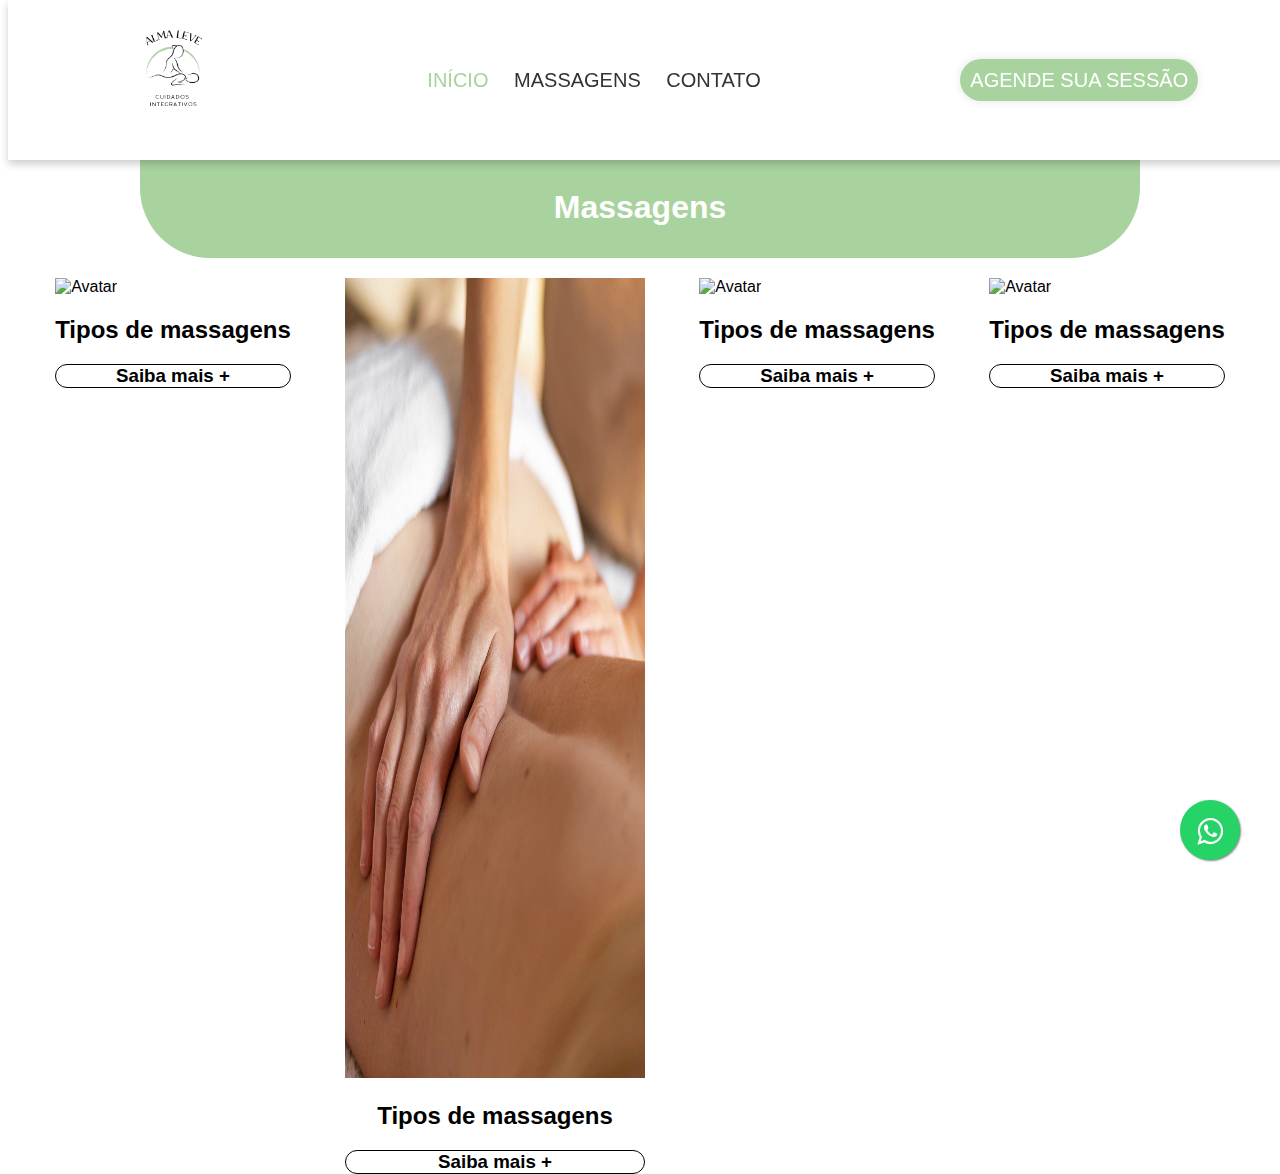
==== massagem/index.html @ 0f45ddbd "17-06" ====
<!DOCTYPE html>
<html lang="en">
<head>
    <meta charset="UTF-8">
    <meta name="viewport" content="width=device-width, initial-scale=1.0">
    <title>Document</title>
    <link rel="stylesheet" href="style.css">
</head>
<body>
    <header class="menuHeader">
        <div class="menu-icon" onclick="toggleMenu()">
            <div class="bar1"></div>
            <div class="bar2"></div>
            <div class="bar3"></div>
        </div>
        <nav id="menu">
            <ul>
                <li><a href="#home">INÍCIO</a></li>
                <li><a href="#games">MASSAGENS</a></li>
                <li><a href="#about">CONTATO</a></li>
                <li><a href="#contact" class="agendeMini">AGENDE SUA SESSÃO</a></li>
            </ul>
        </nav>
    </header>
    <header class="HeaderNormal">
        <img src="./imagensmassagem/Design sem nome.png" alt="" width="100px" height="100px" class="logo">
        <nav id="">
        <ul>
            <li ><a href=""class="inicio">INÍCIO</a></li>
            <li class="massagem"><a href="">MASSAGENS</a></li>
            <li class="contato"><a href="">CONTATO</a></li>
        </ul>
    </nav>
        <div class="sessao"><a class="agende">AGENDE SUA SESSÃO</a></div>

    </header>
     <main>
        <div class="whatssap">
            <link rel="stylesheet" href="https://maxcdn.bootstrapcdn.com/font-awesome/4.5.0/css/font-awesome.min.css">
              <a href="" style="position:fixed;width:60px;height:60px;bottom:40px;right:40px;background-color:#25d366;color:#FFF;border-radius:50px;text-align:center;font-size:30px;box-shadow: 1px 1px 2px #888;
                z-index:1000;" target="_blank">
              <i style="margin-top:16px" class="fa fa-whatsapp"></i>
              </a>
           </div>
           <div class="titulo">
        <h1 class> Massagens </h1>
    </div>
        <div class="cardsmassagem">
            <div class="cardmassagem1">
                <img src="" alt="Avatar" style="width:300px">
                <h2 class="textocardmassagem1"> Tipos de massagens </h4>
                    
                <h3 class="saibamaismassagem" href=""> Saiba mais +</h5>
              </div>
              <div class="cardmassagem2">
                <img src="teste25.png" alt="Avatar">
                <h2 class="textocardmassagem2"> Tipos de massagens </h4>
                    
                <h3 class="saibamaismassagem" href=""> Saiba mais +</h5>
              </div>
              <div class="cardmassagem3">
                <img src="" alt="Avatar" style="width:300px">
                <h2 class="textocardmassagem3"> Tipos de massagens </h4>
                    
                <h3 class="saibamaismassagem" href=""> Saiba mais +</h5>
              </div>
              <div class="cardmassagem4">
                <img src="" alt="Avatar" style="width:300px">
                <h2 class="textocardmassagem4"> Tipos de massagens </h4>
                    
                <h3 class="saibamaismassagem" href=""> Saiba mais +</h5>
              </div>
        </div>
     </main>

    <script src="script.js">  </script>
</body>
</html>
---- massagem/style.css ----
body
{
    font-family: 'Gill Sans', 'Gill Sans MT', Calibri, 'Trebuchet MS', sans-serif;
}

.menuHeader
{
    display: none;
}

header
{
    max-width: 100%;
    display: flex;
    justify-content: space-around;
    align-items: center;  
    font-size: 20px;
    background-color: #fff;
    position: fixed;
    width: 100%;
    top: 0;
    z-index: 1000;
    box-shadow: 0 4px 8px 0 rgba(0, 0, 0, 0.2);

}

#header h1 {
    margin: 0;
    float: left;
}

.agendeMini
{
    color: #a9d39e;

}

.bar1, .bar2, .bar3
{
    border: 1px solid black;
}

.menu-icon {
    display: none;
    flex-direction: column;
    cursor: pointer;
}

.menu-icon div {
    width: 25px;
    height: 3px;
    background-color: white;
    margin: 4px 0;
    transition: 0.6s;
}

nav ul
{
    list-style: none;
    padding: 0;
    text-align: center;
}

nav ul li {
    display: inline;
    margin-right: 20px;
}

nav ul li a {
    color: #333;
    text-decoration: none;
    transition: color 0.3s ease;
    position: relative;
}

nav ul li a::before {
    content: '';
    position: absolute;
    bottom: -2px;
    left: 0;
    width: 100%;
    height: 2px;
    background-color: #a9d39e;
    transform: scaleX(0);
    transition: transform 0.3s ease;
}

nav ul li a:hover::before {
    transform: scaleX(1);
}


.inicio, .massagem, .contato
{

    transition: color 0.3s ease;
}

.agende
{
    text-align: center;
}
img
{
    width: 100%;
    height: 800px;
    
}

.logo
{
    width: 150px; 
    height: 150px;
    border-radius: 100px;
    padding-bottom: 10px;
    justify-content: space-between;
    
}



.massagem:hover
{
    color: #a9d39e;
}

.contato:hover
{
    color: #a9d39e;
}

.inicio
{
    color: #a9d39e;
}

.agende
{
    background-color: #a9d39e;
    color: white;
    border-radius: 30px;
    padding: 10px;
    box-shadow: 0 0 10px rgba(0, 0, 0, 0.1);
    transition: box-shadow 0.4s ease;
}

.agende:hover
{
    box-shadow: 0 0 20px rgba(0, 0, 0, 0.2);
}

.titulo
{
    width: 1000px;
    padding-top: 160px;
    padding-bottom: 10px;
    text-align: center;
    background-color: #a9d39e;
    margin: auto;
    border-radius: 70px;
    Color: white;
}

.cardsmassagem
{
    display: flex;
    padding: 20px;
    justify-content: space-around;
}

.cardmassagem2
{
    background-image: url(./imagensmassagem/relaxante-1200x745.jpg);
    background-size: cover;
    width: 300px;
    height: 300px;
}

.cardmassagem1:hover, .cardmassagem2:hover, .cardmassagem3:hover, .cardmassagem4:hover
{
    box-shadow: 0 4px 8px 0 rgba(0,0,0,0.2);
    transition: 0.3s;
    flex-direction: column;
    cursor: pointer;
}

.textocardmassagem1, .textocardmassagem2, .textocardmassagem3
{
    
    text-align: center;
}

.saibamaismassagem
{
    text-align: center;
    color: black;
    border: 1px solid black;
    border-radius: 150px;
}


.saibamaismassagem:hover
{
    color: #a9d39e;
}
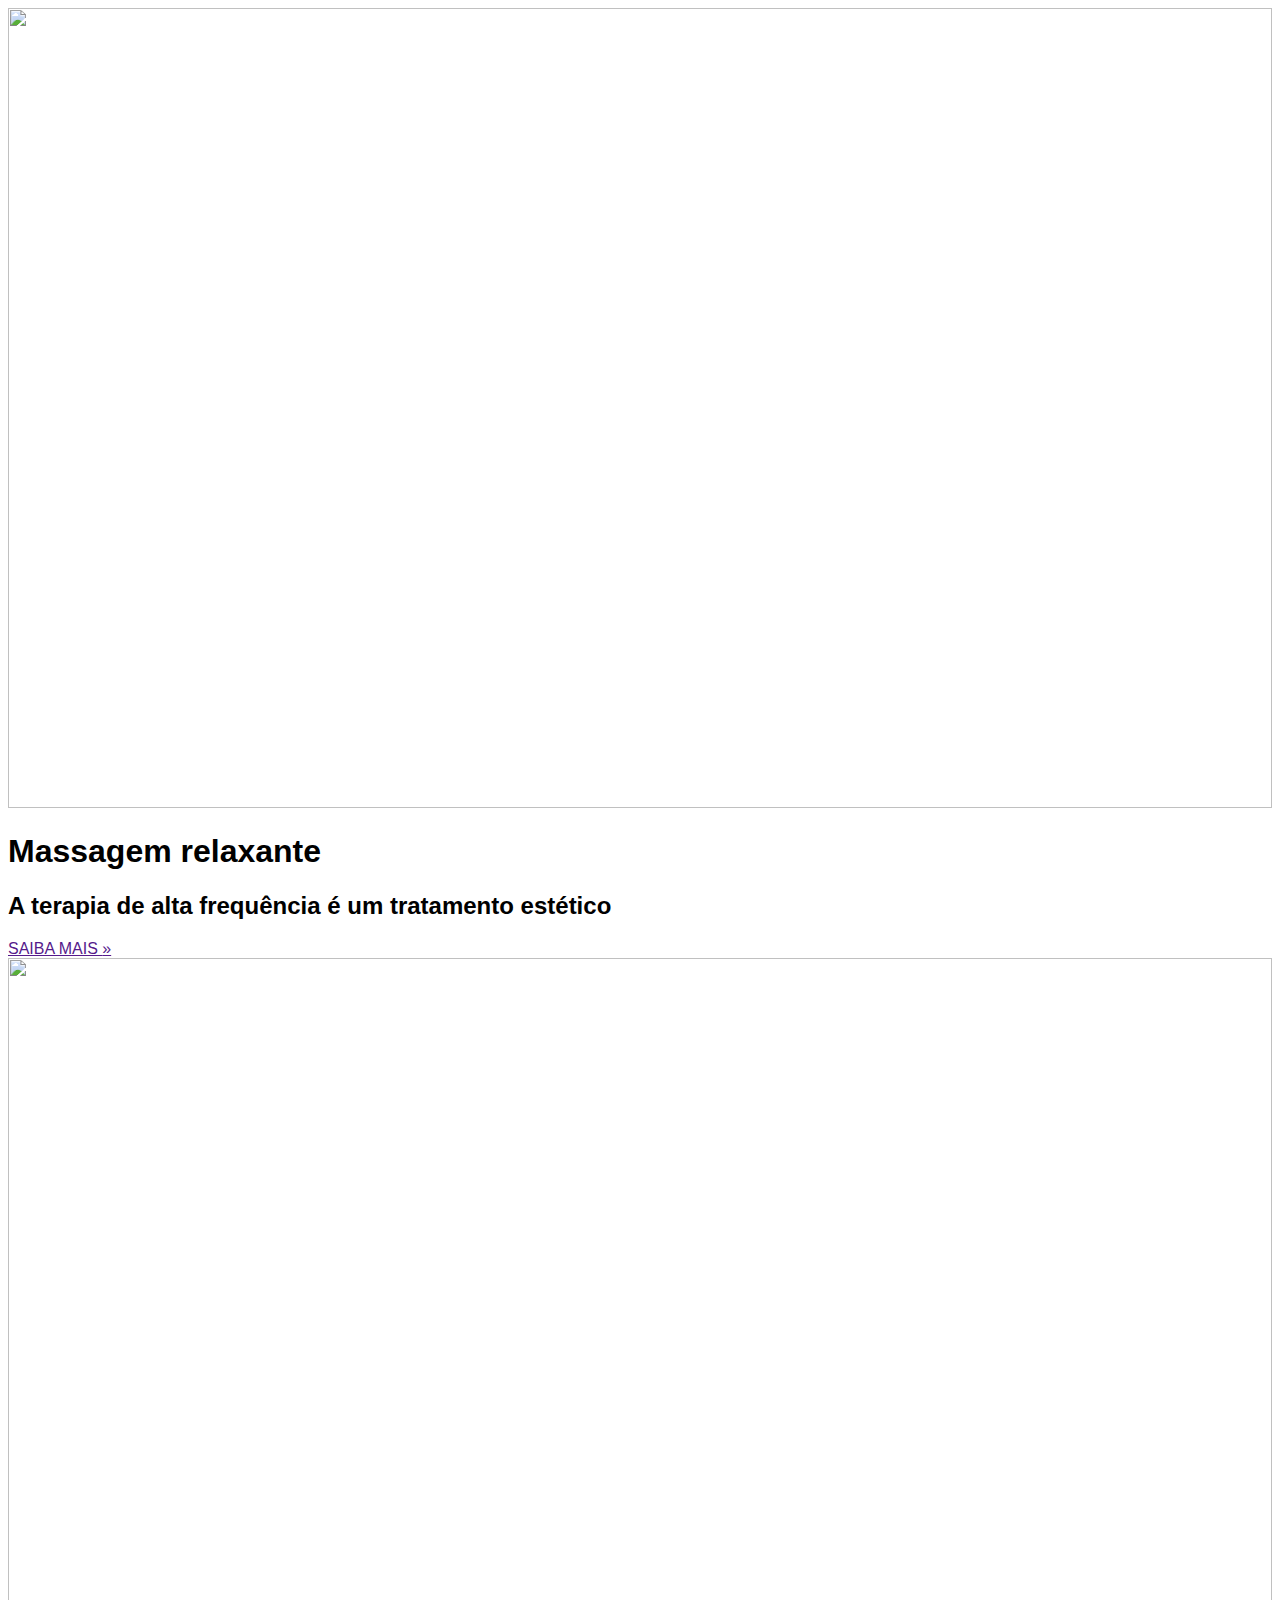
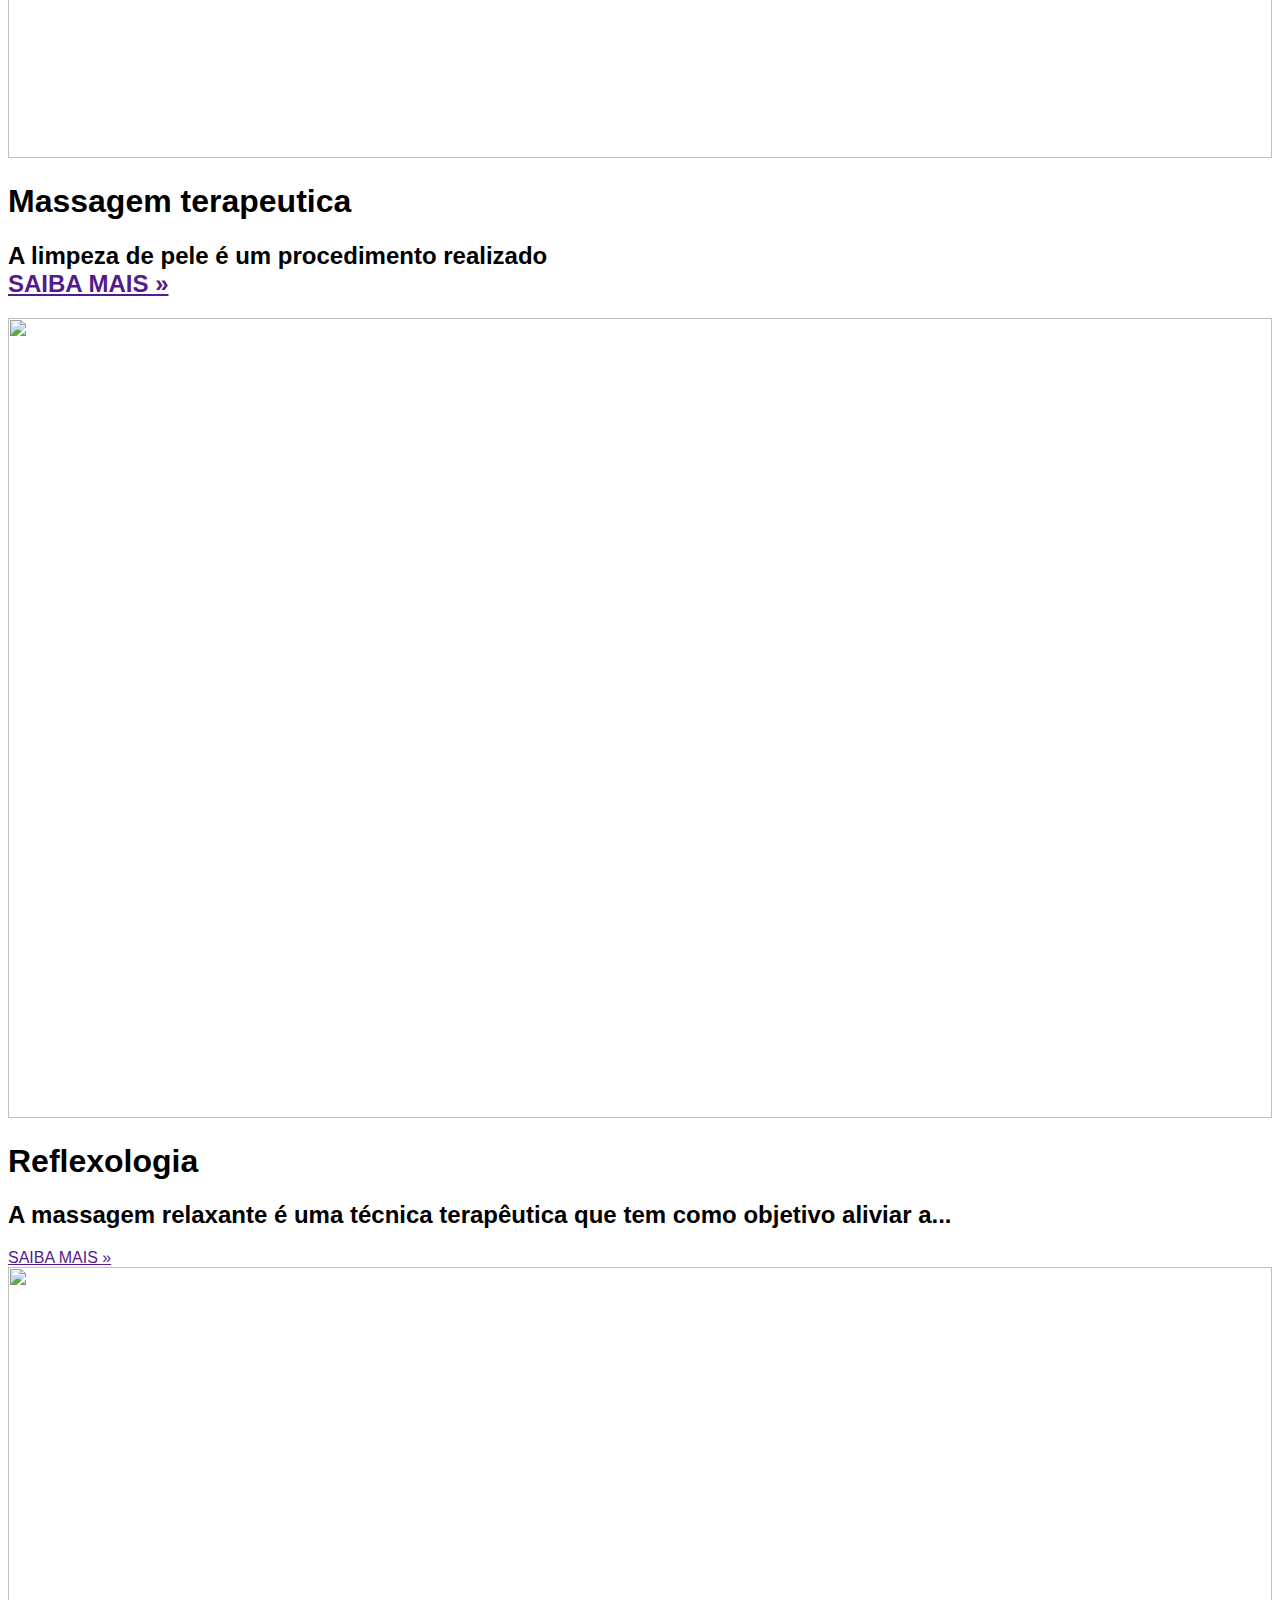
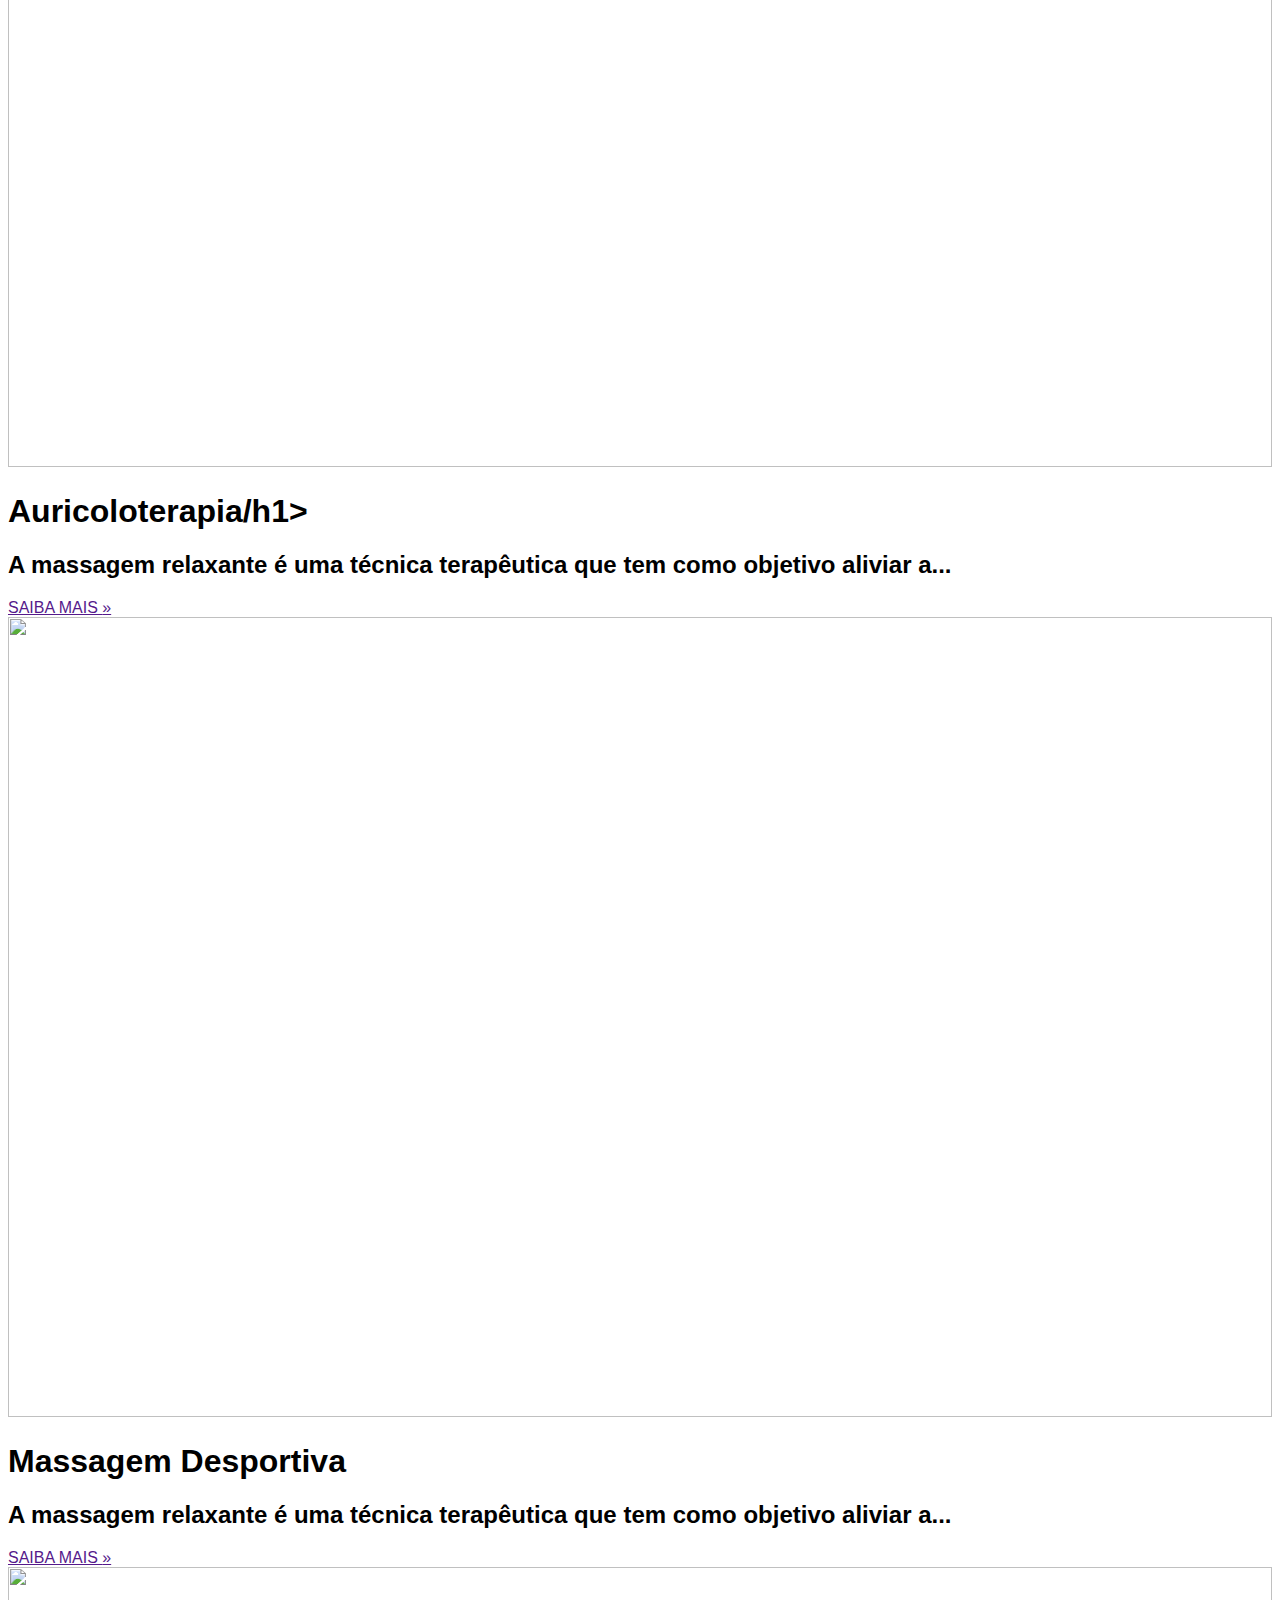
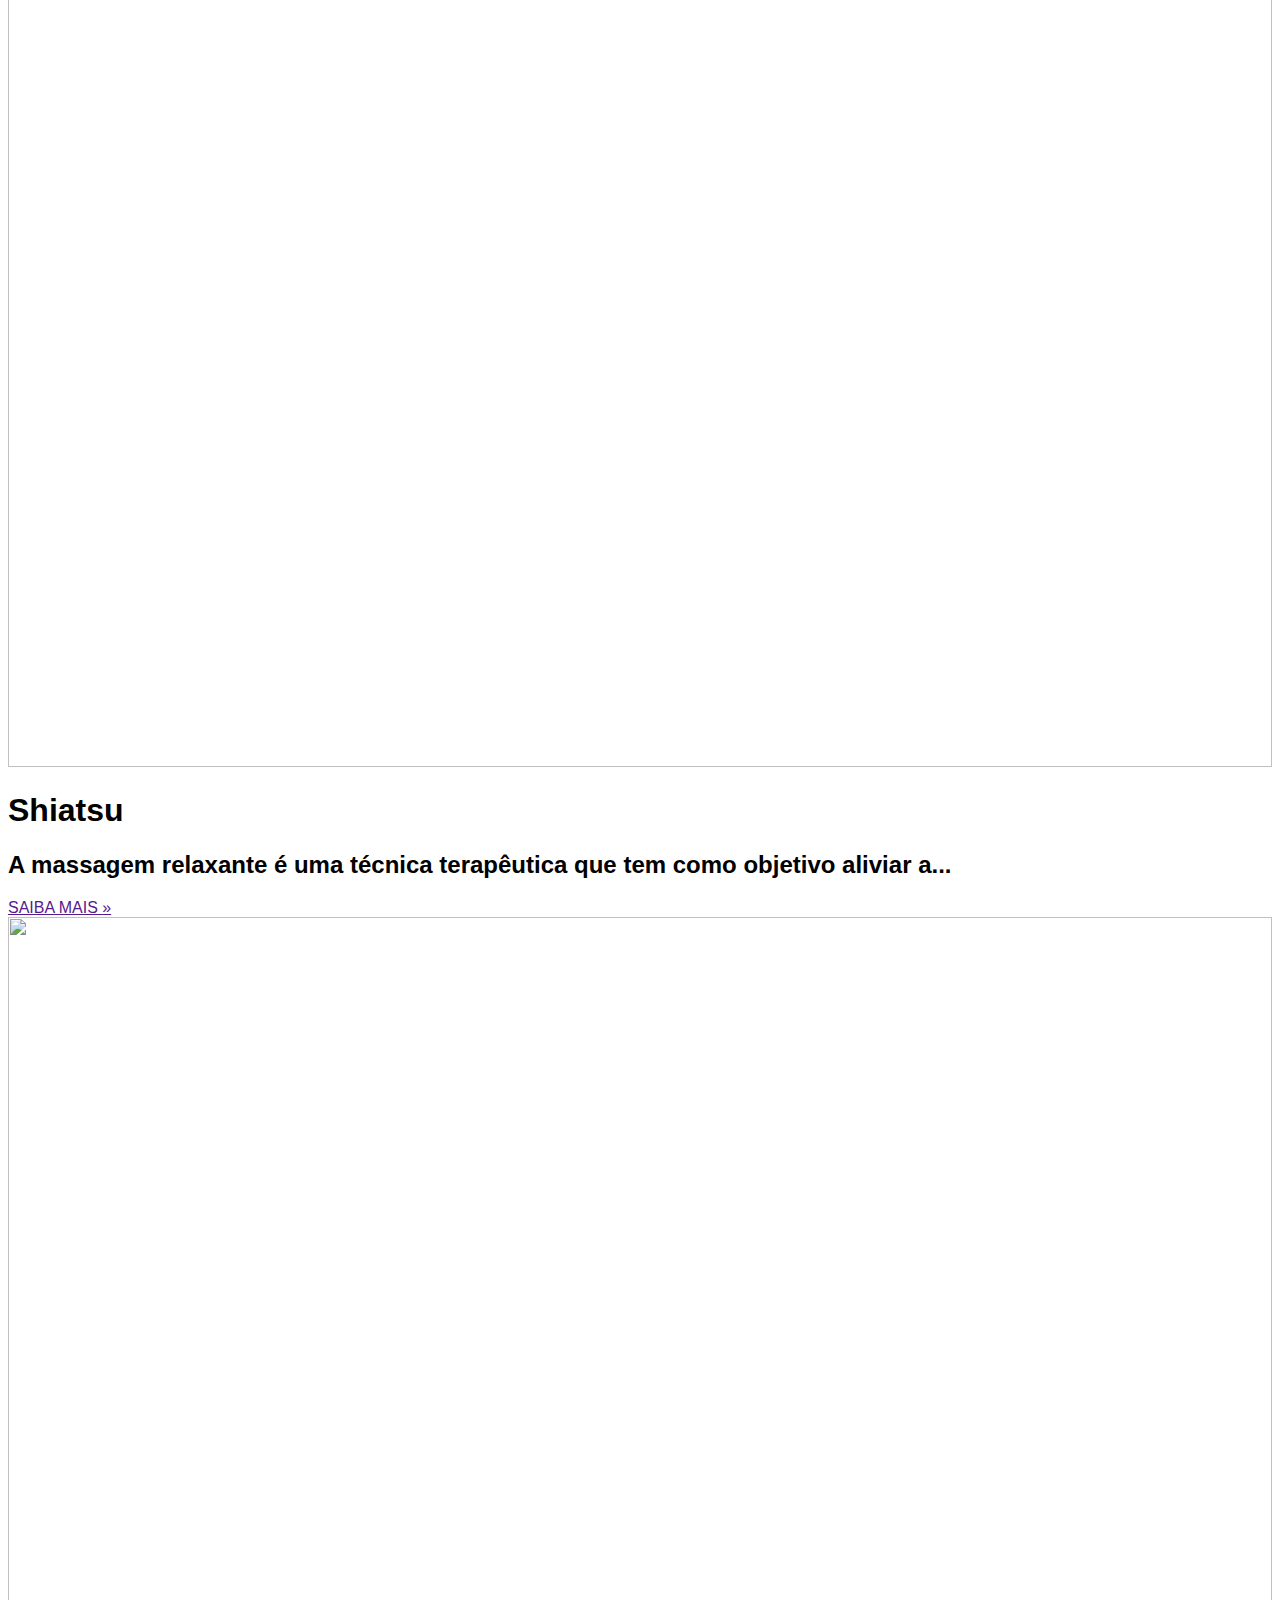
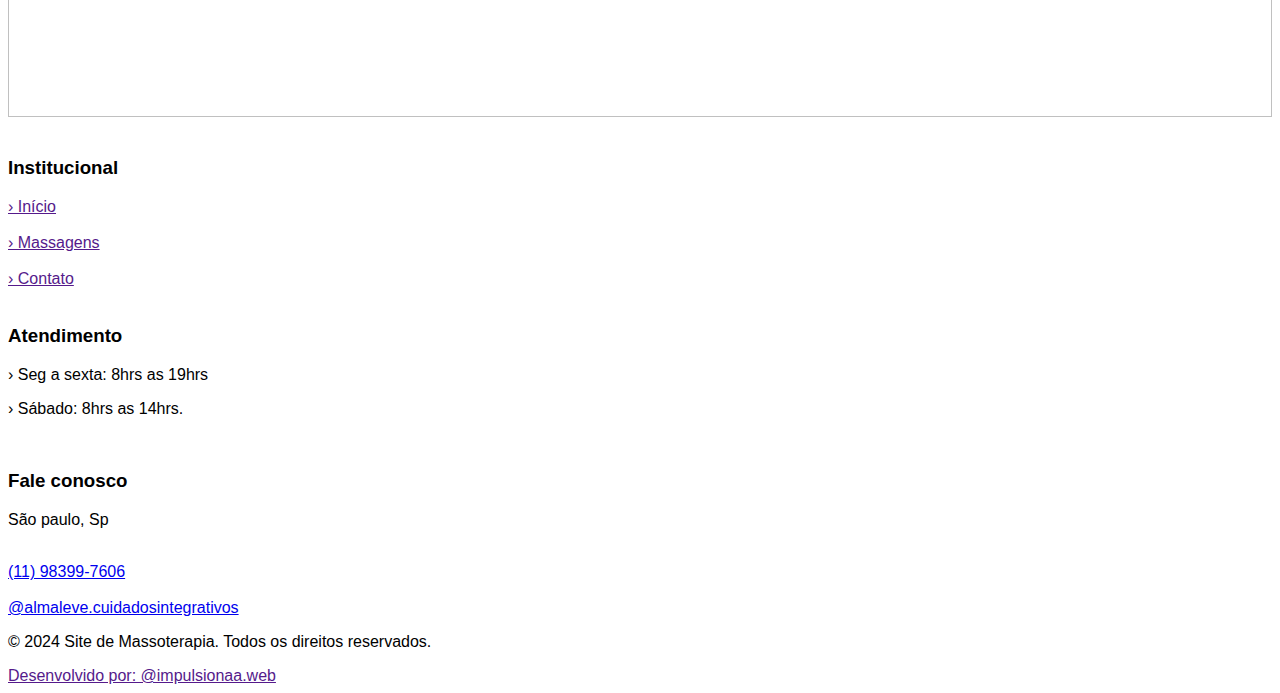
==== commit df0155dc: "Add files via upload" ====
--- a/massagem/index.html
+++ b/massagem/index.html
@@ -1,78 +1,134 @@
-<!DOCTYPE html>
-<html lang="en">
-<head>
-    <meta charset="UTF-8">
-    <meta name="viewport" content="width=device-width, initial-scale=1.0">
-    <title>Document</title>
-    <link rel="stylesheet" href="style.css">
-</head>
-<body>
-    <header class="menuHeader">
-        <div class="menu-icon" onclick="toggleMenu()">
-            <div class="bar1"></div>
-            <div class="bar2"></div>
-            <div class="bar3"></div>
-        </div>
-        <nav id="menu">
-            <ul>
-                <li><a href="#home">INÍCIO</a></li>
-                <li><a href="#games">MASSAGENS</a></li>
-                <li><a href="#about">CONTATO</a></li>
-                <li><a href="#contact" class="agendeMini">AGENDE SUA SESSÃO</a></li>
-            </ul>
-        </nav>
-    </header>
-    <header class="HeaderNormal">
-        <img src="./imagensmassagem/Design sem nome.png" alt="" width="100px" height="100px" class="logo">
-        <nav id="">
-        <ul>
-            <li ><a href=""class="inicio">INÍCIO</a></li>
-            <li class="massagem"><a href="">MASSAGENS</a></li>
-            <li class="contato"><a href="">CONTATO</a></li>
-        </ul>
-    </nav>
-        <div class="sessao"><a class="agende">AGENDE SUA SESSÃO</a></div>
-
-    </header>
-     <main>
-        <div class="whatssap">
-            <link rel="stylesheet" href="https://maxcdn.bootstrapcdn.com/font-awesome/4.5.0/css/font-awesome.min.css">
-              <a href="" style="position:fixed;width:60px;height:60px;bottom:40px;right:40px;background-color:#25d366;color:#FFF;border-radius:50px;text-align:center;font-size:30px;box-shadow: 1px 1px 2px #888;
-                z-index:1000;" target="_blank">
-              <i style="margin-top:16px" class="fa fa-whatsapp"></i>
-              </a>
-           </div>
-           <div class="titulo">
-        <h1 class> Massagens </h1>
-    </div>
-        <div class="cardsmassagem">
-            <div class="cardmassagem1">
-                <img src="" alt="Avatar" style="width:300px">
-                <h2 class="textocardmassagem1"> Tipos de massagens </h4>
-                    
-                <h3 class="saibamaismassagem" href=""> Saiba mais +</h5>
-              </div>
-              <div class="cardmassagem2">
-                <img src="teste25.png" alt="Avatar">
-                <h2 class="textocardmassagem2"> Tipos de massagens </h4>
-                    
-                <h3 class="saibamaismassagem" href=""> Saiba mais +</h5>
-              </div>
-              <div class="cardmassagem3">
-                <img src="" alt="Avatar" style="width:300px">
-                <h2 class="textocardmassagem3"> Tipos de massagens </h4>
-                    
-                <h3 class="saibamaismassagem" href=""> Saiba mais +</h5>
-              </div>
-              <div class="cardmassagem4">
-                <img src="" alt="Avatar" style="width:300px">
-                <h2 class="textocardmassagem4"> Tipos de massagens </h4>
-                    
-                <h3 class="saibamaismassagem" href=""> Saiba mais +</h5>
-              </div>
-        </div>
-     </main>
-
-    <script src="script.js">  </script>
-</body>
+<!DOCTYPE html>
+<html lang="en">
+<head>
+    <meta charset="UTF-8">
+    <meta name="viewport" content="width=device-width, initial-scale=1.0">
+    <title>Document</title>
+    <link rel="stylesheet" href="style.css">
+</head>
+<body>
+    <!DOCTYPE html>
+<html lang="en">
+<head>
+    <meta charset="UTF-8">
+    <meta name="viewport" content="width=device-width, initial-scale=1.0">
+    <title>Document</title>
+    <link rel="stylesheet" href="style.css">
+</head>
+<body>
+    <header class="menuHeader">
+        <img src="./imagens/Design sem.png" alt="" width="100px" height="100px" class="logo">
+        <div class="menu-icon" onclick="toggleMenu()">
+            <div class="bar1"></div>
+            <div class="bar2"></div>
+            <div class="bar3"></div>
+        </div>
+        <nav id="navbar">
+            <ul>
+                <li><a href="#home" class="inicio">INÍCIO</a></li>
+                <li><a href="#games" class="massagens">MASSAGENS</a></li>
+                <li><a href="#about" class="contato">CONTATO</a></li>
+            </ul>
+        </nav>
+        <div class="sessao"><a class="agende">AGENDE SUA SESSÃO</a></div>
+    </header>
+
+    <main>
+        <div class="card">
+            <img src="img/massoterapia-1.jpg">
+        <div>
+                <h1>Massagem relaxante</h1>
+                <h2>A terapia de alta frequência é um tratamento estético</h2>
+                
+                    <div><a href="" class="saiba1"> SAIBA MAIS <span>&#187;</span></a></div>
+        </div>
+        </div>
+           <div class="card2">
+            <img src="img/massoterpia.jpg">
+                <h1>Massagem terapeutica</h1>
+                <h2>A limpeza de pele é um procedimento 
+                    realizado
+            <div>
+                
+                <div><a href="" class="saiba1"> SAIBA MAIS <span>&#187;</span></a></div>
+            </div>
+            </div>
+            <div class="card3">
+                <img src="img/curso-de-massoterapia.jpg" >
+                <div>
+                    <h1>Reflexologia</h1>
+                    <h2>A massagem relaxante é uma técnica terapêutica 
+                        que tem como objetivo aliviar a...</h2>
+                        <div><a href="" class="saiba1"> SAIBA MAIS <span>&#187;</span></a></div>
+                </div>
+            </div>
+            <div class="card4">
+                <img src="img/curso-de-massoterapia.jpg" >
+                <div>
+                    <h1>Auricoloterapia/h1>
+                    <h2>A massagem relaxante é uma técnica terapêutica 
+                        que tem como objetivo aliviar a...</h2>
+                        <div><a href="" class="saiba1"> SAIBA MAIS <span>&#187;</span></a></div>
+                </div>
+            </div>
+            <div class="card5">
+                <img src="img/curso-de-massoterapia.jpg" >
+                <div>
+                    <h1>Massagem Desportiva</h1>
+                    <h2>A massagem relaxante é uma técnica terapêutica 
+                        que tem como objetivo aliviar a...</h2>
+                        <div><a href="" class="saiba1"> SAIBA MAIS <span>&#187;</span></a></div>
+                </div>
+            </div>
+            <div class="card6">
+                <img src="img/curso-de-massoterapia.jpg" >
+                <div>
+                    <h1>Shiatsu</h1>
+                    <h2>A massagem relaxante é uma técnica terapêutica 
+                        que tem como objetivo aliviar a...</h2>
+                        <div><a href="" class="saiba1"> SAIBA MAIS <span>&#187;</span></a></div>
+                </div>
+            </div>
+    </main>
+
+
+    <footer>
+        <img src="./imagens/logo.png" alt="" class="logoFooter">
+
+        <div class="Institucional"> <br>
+        <h3>Institucional</h3>
+        <a href="" class="inicioFooter">&#8250; Início </a> <br> <br>
+        <a href="" class="MassagensFooter">&#8250; Massagens </a> <br> <br>
+        <a href="" class="ContatoFooter">&#8250; Contato </a>
+
+        <a href="" class="whatsFooter"></a>
+        <a href="" class="instaFooter"></a>
+        </div>
+
+        <div class="Atendimento"> <br>
+        <h3 class="tituloAtendimento">Atendimento</h3>
+        <p>&#8250; Seg a sexta: 8hrs as 19hrs</p>
+        <p>&#8250; Sábado: 8hrs as 14hrs.</p>
+        </div>
+
+        <div class="FaleConosco"> <br>
+        <h3>Fale conosco</h3>
+        <p class="sao">São paulo, Sp</p> <br>
+        <a href="#" class="fa fa-whatsapp"> (11) 98399-7606</a> <br> <br>
+        <a href="#" class="fa fa-instagram"> @almaleve.cuidadosintegrativos </a>
+        
+        </div>
+
+        
+    </footer> 
+
+    <footer class="desenvolvido">
+        <p class="desenvolvido2">&copy; 2024 Site de Massoterapia. Todos os direitos reservados.</p>
+        <a href="" class="desenvolvidoPor"> Desenvolvido por: @impulsionaa.web </a>
+    </footer>
+
+
+
+    <script src="script.js"> </script>
+</body>
 </html>